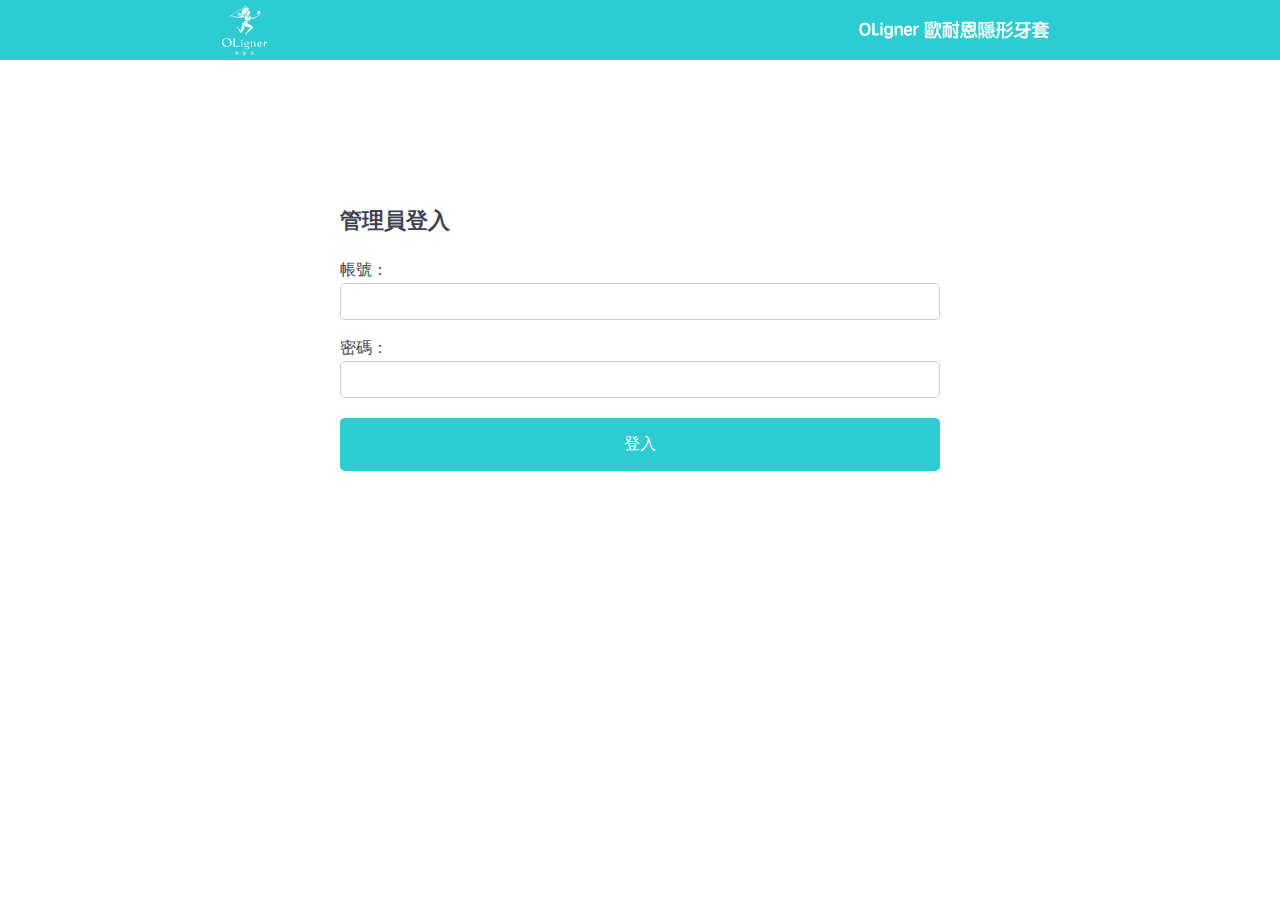
==== login.html @ 2b428a00 "add" ====
<!DOCTYPE html>
<html lang="en">

<head>
    <meta charset="UTF-8">
    <meta name="viewport" content="width=device-width, initial-scale=1.0">
    <title>管理員登入</title>
    <link rel="stylesheet" href="css/style.css">
</head>

<body>
    <header>
        <nav>
            <div class="logo"><img src="images/logo.png" alt=""></div>
            <div class="account"><img src="images/OLigner.png" alt=""></div>
        </nav>
    </header>
    <div class="login">
        <h1>管理員登入</h1>

        <form action="php/login.php" method="POST">
            <div class="form-group">
                <label for="username">帳號：</label>
                <input type="text" id="username" name="username" required>
            </div>

            <div class="form-group">
                <label for="password">密碼：</label>
                <input type="password" id="password" name="password" required>
            </div>

            <button type="submit">登入</button>
        </form>
    </div>
</body>

</html>
---- css/style.css ----
@charset "UTF-8";
/* http://meyerweb.com/eric/tools/css/reset/ 
   v2.0 | 20110126
   License: none (public domain)
*/
html, body, div, span, applet, object, iframe,
h1, h2, h3, h4, h5, h6, p, blockquote, pre,
a, abbr, acronym, address, big, cite, code,
del, dfn, em, img, ins, kbd, q, s, samp,
small, strike, strong, sub, sup, tt, var,
b, u, i, center,
dl, dt, dd, ol, ul, li,
fieldset, form, label, legend,
table, caption, tbody, tfoot, thead, tr, th, td,
article, aside, canvas, details, embed,
figure, figcaption, footer, header, hgroup,
menu, nav, output, ruby, section, summary,
time, mark, audio, video {
  margin: 0;
  padding: 0;
  border: 0;
  font-size: 100%;
  font: inherit;
  vertical-align: baseline;
}

/* HTML5 display-role reset for older browsers */
article, aside, details, figcaption, figure,
footer, header, hgroup, menu, nav, section {
  display: block;
}

body {
  line-height: 1;
}

ol, ul {
  list-style: none;
}

blockquote, q {
  quotes: none;
}

blockquote:before, blockquote:after,
q:before, q:after {
  content: "";
  content: none;
}

table {
  border-collapse: collapse;
  border-spacing: 0;
}

img {
  max-width: 100%;
}

h1 {
  font-size: 22px;
  font-weight: 600;
  margin: 10px 0 30px;
}

h2 {
  font-size: 18px;
  margin: 20px 0 10px;
  font-weight: 500;
}

button {
  width: 100%;
  padding: 16px;
  background-color: #2DCCD3;
  color: white;
  border: none;
  font-size: 16px;
  border-radius: 5px;
  cursor: pointer;
  transition: background-color 0.3s ease;
}

button:hover {
  background-color: #28b8bf;
}

button:disabled {
  background-color: #ccc;
  cursor: not-allowed;
}

/* 任務回到上一頁 */
.back-button {
  margin-top: 20px;
  padding: 10px 20px;
  background-color: #e7e7e7;
  color: #6c707a;
  border: none;
  border-radius: 5px;
  cursor: pointer;
  font-size: 13px;
  text-decoration: none;
  display: inline-block;
  transition: background-color 0.3s ease;
}

.back-button:hover {
  background-color: #bababa;
}

header {
  width: 100%;
  background-color: #2DCCD3;
}
@media screen and (max-width: 768px) {
  header {
    padding-left: 15px;
    padding-right: 15px;
  }
}
header nav {
  max-width: 836px;
  width: 100%;
  height: 60px;
  margin-left: auto;
  margin-right: auto;
  display: flex;
  justify-content: space-between;
  align-items: center;
}
header nav .logo {
  width: 45px;
  height: 50px;
}
header nav .account {
  width: 207px;
  height: 32px;
}

body {
  font-family: "Noto Sans TC", "Inter", sans-serif;
  font-optical-sizing: auto;
  font-style: normal;
  font-size: 16px;
  color: #3F4254;
}
body * {
  box-sizing: border-box;
}

.container {
  max-width: 500px;
  width: 100%;
  margin-left: auto;
  margin-right: auto;
  background-color: #fff;
  border-radius: 20px;
  padding: 25px;
  position: relative;
  top: -150px;
  line-height: 28px;
}
@media screen and (max-width: 768px) {
  .container {
    margin-top: -100px;
  }
}

.banner {
  max-width: 836px;
  width: 100%;
  height: 498px;
  margin-left: auto;
  margin-right: auto;
}
@media screen and (max-width: 768px) {
  .banner {
    max-width: 100%;
    width: 100%;
    margin-left: auto;
    margin-right: auto;
  }
}

footer {
  width: 100%;
  margin: 30px auto;
  border-top: 1px solid #dadada;
  padding-top: 20px;
}
footer p {
  max-width: 284px;
  text-align: center;
  margin: auto;
  font-size: 13px;
  line-height: 21px;
  font-weight: 500;
  color: #8a8a8a;
}

/* Reset 一些預設樣式 */
.image-options {
  display: flex;
  flex-direction: column;
  justify-content: space-between;
  gap: 10px;
}

.image-container {
  width: 100%;
  max-width: 440px;
  height: 104px;
  border-radius: 12px;
  cursor: pointer;
  overflow: hidden;
  border: 1px solid #49e8f0;
  flex: 1;
  transition: border-color 0.3s ease;
  margin-bottom: 15px;
}

.image-container img {
  width: 100%;
  object-fit: cover;
  border-radius: 15px;
}

.image-container.selected {
  border: 3px solid #2DCCD3;
  background-color: #f9ffff;
  border-radius: 15px;
  position: relative;
}

.image-container:nth-child(3) {
  padding: 20px;
  border: initial;
  text-align: right;
}

.image-container:nth-child(3).selected {
  padding: 20px;
  border: 3px solid #2DCCD3;
}
.image-container:nth-child(3).selected p {
  color: #2DCCD3;
}

.privacy-container {
  margin-top: 30px;
  margin-bottom: 20px;
  display: flex;
  align-items: center;
}
.privacy-container label {
  position: relative;
  top: 2px;
  left: 10px;
}
.privacy-container a {
  text-decoration: none;
  color: #333;
  font-weight: bold;
}

/* #next-button {
    margin-top: 10px;
    padding: 10px 20px;
    background-color: #ccc;
    border: none;
    border-radius: 5px;
    cursor: not-allowed;
    transition: background-color 0.3s ease;
}

#next-button.enabled {
    background-color: #4CAF50;
    cursor: pointer;
} */
/* 隱私權彈窗 */
/* 隱私權彈窗的基本樣式 */
.modal {
  display: none;
  position: fixed;
  line-height: 24px;
  z-index: 1000;
  left: 0;
  top: 0;
  width: 100%;
  height: 100%;
  background-color: rgba(0, 0, 0, 0.5);
  /* 半透明背景 */
  opacity: 0;
  /* 預設透明 */
  transition: opacity 0.3s ease;
  /* 背景漸變動畫 */
}

/* 彈窗顯示時的樣式 */
.modal.show {
  display: block;
  opacity: 1;
  /* 背景變為不透明 */
}

/* 彈窗內容區域 */
.modal-content {
  font-size: 14px;
  background-color: #fff;
  width: 100%;
  max-width: 1300px;
  padding: 20px;
  border-radius: 8px;
  box-shadow: 0 4px 8px rgba(0, 0, 0, 0.1);
  height: 600px;
  overflow: auto;
  /* 垂直與水平置中 */
  position: absolute;
  top: 50%;
  left: 50%;
  transform: translate(-50%, -50%);
  /* 置中對齊 */
  /* 動畫效果 */
  opacity: 0;
  transform: translate(-50%, -60%);
  transition: opacity 0.3s ease, transform 0.3s ease;
}
@media screen and (max-width: 768px) {
  .modal-content {
    width: 96%;
    line-height: 20px;
  }
}

/* 顯示彈窗時的內容動畫 */
.modal.show .modal-content {
  opacity: 1;
  transform: translate(-50%, -50%);
  /* 回到原位置 */
}

/* 關閉按鈕樣式 */
.close-button {
  float: right;
  font-size: 24px;
  font-weight: bold;
  cursor: pointer;
  color: #333;
}

.close-button:hover {
  color: red;
}

#phone:invalid {
  border: 2px solid rgb(194, 0, 0);
}

#phone:valid {
  border: 2px solid #2DCCD3;
}

small {
  font-size: 12px;
  text-align: right;
  display: block;
  color: #8a8a8a;
  margin-top: 5px;
}

/* 任務 */
.form-group {
  margin-bottom: 20px;
  text-align: left;
}

input,
textarea {
  width: 100%;
  padding: 10px;
  margin-top: 5px;
  border: 1px solid #ccc;
  border-radius: 5px;
}

input[type=checkbox] {
  width: 20px;
  height: 20px;
  background-color: #d3d3d3;
}

/* 美化選擇縣市的下拉選單 */
select {
  width: 100%;
  padding: 12px;
  margin-top: 7px;
  border: 1px solid #ccc;
  border-radius: 5px;
  background-color: #fff;
  font-size: 16px;
  appearance: none;
  /* 隱藏預設的瀏覽器箭頭 */
  background-image: url('data:image/svg+xml;utf8,<svg xmlns="http://www.w3.org/2000/svg" width="20" height="20" viewBox="0 0 24 24"><path fill="black" d="M7 10l5 5 5-5z"/></svg>');
  background-repeat: no-repeat;
  background-position: right 10px center;
  background-size: 12px;
  cursor: pointer;
  transition: border-color 0.3s ease;
}

/* 當使用者點擊選擇欄位時的樣式 */
select:focus {
  border-color: #4CAF50;
  outline: none;
  box-shadow: 0 0 5px rgba(76, 175, 80, 0.5);
}

/* 當滑鼠移到下拉選單內部選項時的效果 */
option:hover {
  background-color: #f1f1f1;
  cursor: pointer;
}

b {
  font-weight: bold;
}

/*  task1 */
.image-options.task {
  display: flex;
  flex-direction: row;
  flex-wrap: wrap;
  margin-top: 15px;
  align-content: center;
  justify-content: center;
}

.condition-image {
  width: 210px;
  height: 140px;
  cursor: pointer;
  border-radius: 8px;
  border: 1px solid #2DCCD3;
  transition: border 0.3s ease;
}
@media screen and (max-width: 768px) {
  .condition-image {
    width: 48%;
    height: 100%;
  }
}

.condition-image.selected {
  border-color: #49e8f0;
  border-radius: 8px;
  border: 3px solid #2DCCD3;
  /* 選取後的綠色邊框 */
}

#uncertain-button {
  margin-top: 10px;
  color: white;
  border-radius: 5px;
  cursor: pointer;
  transition: background-color 0.3s ease;
}

.uncertain-button {
  background-image: url("../images/unsure.jpg");
  background-position: center;
  background-repeat: no-repeat;
  width: 500px;
  height: 105px;
  padding: 10px 20px;
  border: 1px solid #49e8f0;
  background-color: #fff;
  margin: auto;
}
@media screen and (max-width: 768px) {
  .uncertain-button {
    width: 100%;
    background-size: contain;
  }
}

.other-button {
  background-image: url("../images/other.png");
  background-position: center;
  background-repeat: no-repeat;
  background-size: cover;
  width: 500px;
  height: 105px;
  border: 1px solid #49e8f0;
  background-color: #fff;
  margin: auto;
}
@media screen and (max-width: 768px) {
  .other-button {
    width: 100%;
    min-height: auto;
    background-size: contain;
  }
}

#uncertain-button:hover {
  background-color: #ffffff;
}

#uncertain-button.selected {
  border: 3px solid #49e8f0;
  border-radius: 10px;
  /* 選取後的深紅色 */
}

.boxcenter {
  text-align: center;
}
.boxcenter label {
  display: block;
  text-align: left;
}

.container_camera {
  width: 100%;
  max-width: 500px;
  margin: auto;
}
.container_camera .stepbar {
  background-color: rgba(37, 37, 37, 0.8901960784);
  padding: 20px;
  color: #fff;
  display: flex;
  gap: 10px;
}
.container_camera .stepbar #step-image {
  width: 80px;
  height: 80px;
  background-color: #fff;
  border-radius: 10px;
  overflow: hidden;
}
.container_camera .mask {
  position: relative;
}
.container_camera .mask .mask_image {
  position: absolute;
  top: 0;
  left: 0;
  width: 100%;
  height: 100%;
}
.container_camera .mask video {
  width: 100%;
  height: auto;
}
@media screen and (max-width: 768px) {
  .container_camera .mask video {
    min-height: 667px;
  }
}

.step-content #stepOrder {
  font-size: 12px;
  color: #A1A5B7;
  margin: 5px 0 5px;
}
.step-content #step-title {
  font-size: 15px;
  font-weight: 700;
  color: #FDFDFD;
  line-height: 30px;
}
.step-content #step-instruction {
  font-size: 15px;
  color: #FDFDFD;
}

.step {
  display: none;
}

.step.active {
  display: block;
}

#photos {
  background-color: #3c3c3c;
  width: 100%;
  height: 90px;
  overflow: hidden;
  margin-bottom: 20px;
}

#retake,
#next-step,
#retake-all {
  display: none;
}

.photo-container ul {
  display: flex;
  height: 100%;
  justify-content: center;
  align-items: center;
  gap: 20px;
}
@media screen and (max-width: 768px) {
  .photo-container ul {
    gap: 7px;
  }
}
.photo-container ul li {
  width: 70px;
  height: 70px;
  background-color: #060606;
  border-radius: 5px;
}
.photo-container ul li img {
  width: 100%;
  height: 100%;
  object-fit: cover;
}

.capture img {
  top: 3px;
  position: relative;
  right: 5px;
}

.retake,
.retake-all {
  margin-top: 20px;
  background-color: initial;
  border: 1px solid #2DCCD3;
  color: #2DCCD3;
}
.retake:hover,
.retake-all:hover {
  color: #fff;
}

.retake-container {
  display: flex;
  justify-content: space-between;
  gap: 20px;
}

.submit-photos {
  margin-top: 20px;
}

.switch-camera {
  margin-top: 20px;
  font-size: 14px;
  background-color: initial;
  border: 1px solid #2DCCD3;
  color: #2DCCD3;
  padding: 10px;
}
.switch-camera:hover {
  color: #fff;
}

.thank {
  margin-top: -50px;
}

.thankYou {
  width: 78%;
  margin: auto;
  text-align: center;
}
.thankYou .qrcode {
  width: 220px;
  height: 220px;
  text-align: center;
  margin: auto;
  display: block;
}
.thankYou p.bold {
  font-size: 1.1rem;
  font-weight: bold;
  margin-top: 20px;
}

.login {
  width: 100%;
  max-width: 600px;
  margin: 150px auto 0;
}/*# sourceMappingURL=style.css.map */
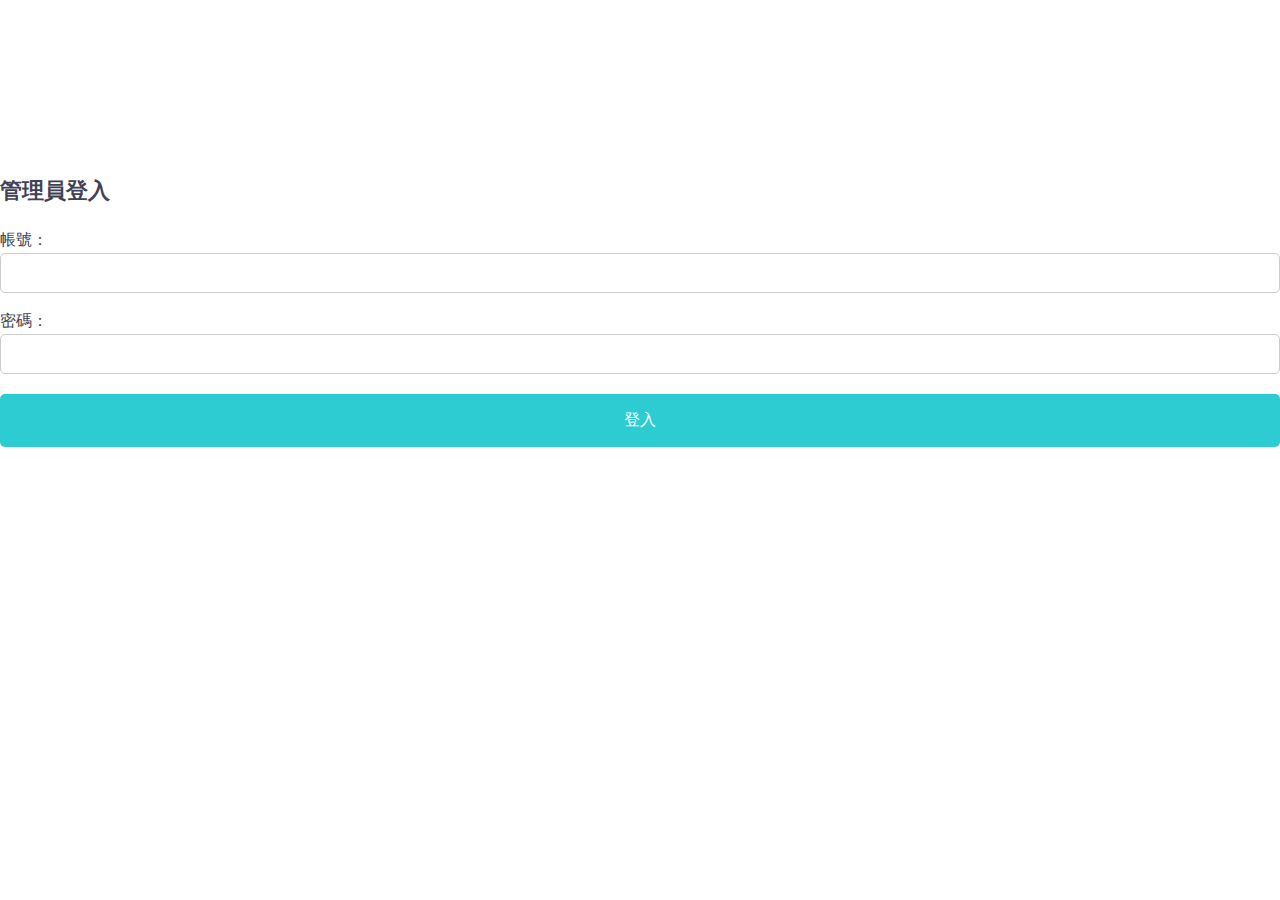
==== commit 85c16123: "add" ====
--- a/login.html
+++ b/login.html
@@ -8,7 +8,7 @@
     <link rel="stylesheet" href="css/style.css">
 </head>
 
-<body>
+<body class="takePhoto">
     <header>
         <nav>
             <div class="logo"><img src="images/logo.png" alt=""></div>
--- a/css/style.css
+++ b/css/style.css
@@ -92,7 +92,7 @@
 
 /* 任務回到上一頁 */
 .back-button {
-  margin-top: 20px;
+  margin-top: 10px;
   padding: 10px 20px;
   background-color: #e7e7e7;
   color: #6c707a;
@@ -109,41 +109,20 @@
   background-color: #bababa;
 }
 
-header {
-  width: 100%;
-  background-color: #2DCCD3;
-}
-@media screen and (max-width: 768px) {
-  header {
-    padding-left: 15px;
-    padding-right: 15px;
-  }
-}
-header nav {
-  max-width: 836px;
-  width: 100%;
-  height: 60px;
-  margin-left: auto;
-  margin-right: auto;
-  display: flex;
-  justify-content: space-between;
-  align-items: center;
-}
-header nav .logo {
-  width: 45px;
-  height: 50px;
-}
-header nav .account {
-  width: 207px;
-  height: 32px;
-}
-
 body {
   font-family: "Noto Sans TC", "Inter", sans-serif;
   font-optical-sizing: auto;
   font-style: normal;
   font-size: 16px;
   color: #3F4254;
+  background-color: #fff;
+  background-image: url("../banner/image01.jpg");
+  background-size: calc(100% + 300px);
+  background-position: top;
+  background-repeat: no-repeat;
+}
+body.takePhoto {
+  background-image: initial;
 }
 body * {
   box-sizing: border-box;
@@ -157,35 +136,34 @@
   background-color: #fff;
   border-radius: 20px;
   padding: 25px;
-  position: relative;
-  top: -150px;
   line-height: 28px;
+  z-index: 1000;
+  width: 100%;
+  position: relative;
+  box-shadow: 1px 1px 6px #d8d8d8;
+  margin: auto;
 }
 @media screen and (max-width: 768px) {
   .container {
-    margin-top: -100px;
-  }
-}
-
-.banner {
-  max-width: 836px;
-  width: 100%;
-  height: 498px;
-  margin-left: auto;
-  margin-right: auto;
-}
-@media screen and (max-width: 768px) {
-  .banner {
-    max-width: 100%;
-    width: 100%;
-    margin-left: auto;
-    margin-right: auto;
-  }
+    width: 96%;
+    margin: auto;
+  }
+}
+
+select {
+  -webkit-appearance: none;
+  /* 隱藏 iOS 預設樣式 */
+  -moz-appearance: none;
+  /* 隱藏 Firefox 預設樣式 */
+  appearance: none;
+  /* 隱藏通用預設樣式 */
+  color: #656565;
+  /* 設置文字顏色 */
 }
 
 footer {
   width: 100%;
-  margin: 30px auto;
+  margin: 30px auto 0;
   border-top: 1px solid #dadada;
   padding-top: 20px;
 }
@@ -200,6 +178,28 @@
 }
 
 /* Reset 一些預設樣式 */
+.container {
+  top: 300px;
+}
+@media screen and (max-width: 768px) {
+  .container {
+    top: 190px;
+  }
+}
+.container .titles {
+  margin-bottom: 10px;
+}
+.container h1 {
+  width: 100%;
+  margin: 0px auto 20px;
+}
+.container h1 img {
+  width: 28px;
+  height: 28px;
+  position: relative;
+  top: 3px;
+}
+
 .image-options {
   display: flex;
   flex-direction: column;
@@ -210,41 +210,18 @@
 .image-container {
   width: 100%;
   max-width: 440px;
-  height: 104px;
   border-radius: 12px;
   cursor: pointer;
   overflow: hidden;
-  border: 1px solid #49e8f0;
   flex: 1;
   transition: border-color 0.3s ease;
-  margin-bottom: 15px;
 }
 
 .image-container img {
   width: 100%;
-  object-fit: cover;
+  object-fit: contain;
   border-radius: 15px;
-}
-
-.image-container.selected {
-  border: 3px solid #2DCCD3;
-  background-color: #f9ffff;
-  border-radius: 15px;
-  position: relative;
-}
-
-.image-container:nth-child(3) {
-  padding: 20px;
-  border: initial;
-  text-align: right;
-}
-
-.image-container:nth-child(3).selected {
-  padding: 20px;
-  border: 3px solid #2DCCD3;
-}
-.image-container:nth-child(3).selected p {
-  color: #2DCCD3;
+  height: 100%;
 }
 
 .privacy-container {
@@ -353,6 +330,10 @@
   color: red;
 }
 
+.line {
+  text-decoration: underline;
+}
+
 #phone:invalid {
   border: 2px solid rgb(194, 0, 0);
 }
@@ -521,6 +502,10 @@
   text-align: left;
 }
 
+.photo-container ul li {
+  position: relative;
+}
+
 .container_camera {
   width: 100%;
   max-width: 500px;
@@ -543,21 +528,26 @@
 .container_camera .mask {
   position: relative;
 }
+.container_camera .mask .large_image {
+  position: absolute;
+  z-index: 99;
+}
 .container_camera .mask .mask_image {
   position: absolute;
-  top: 0;
-  left: 0;
-  width: 100%;
-  height: 100%;
+  top: -60px;
+  z-index: 10;
+  width: 100%;
+  height: auto;
+  object-fit: contain;
+}
+@media screen and (max-width: 768px) {
+  .container_camera .mask .mask_image {
+    top: -30px;
+  }
 }
 .container_camera .mask video {
   width: 100%;
   height: auto;
-}
-@media screen and (max-width: 768px) {
-  .container_camera .mask video {
-    min-height: 667px;
-  }
 }
 
 .step-content #stepOrder {
@@ -582,20 +572,6 @@
 
 .step.active {
   display: block;
-}
-
-#photos {
-  background-color: #3c3c3c;
-  width: 100%;
-  height: 90px;
-  overflow: hidden;
-  margin-bottom: 20px;
-}
-
-#retake,
-#next-step,
-#retake-all {
-  display: none;
 }
 
 .photo-container ul {
@@ -622,52 +598,97 @@
   object-fit: cover;
 }
 
-.capture img {
+.bottom_bar {
+  background-color: #1b1b1b;
+  position: relative;
+  z-index: 100;
+}
+@media screen and (max-width: 768px) {
+  .bottom_bar {
+    position: fixed;
+    bottom: 0;
+    width: 100%;
+    background-color: #1b1b1b;
+  }
+}
+.bottom_bar #photos {
+  background-color: #3c3c3c;
+  width: 100%;
+  height: 90px;
+  overflow: hidden;
+}
+.bottom_bar .camera_bar {
+  padding: 5px 5px;
+  height: 80px;
+  width: 100%;
+}
+.bottom_bar .camera_bar .taskPhoto,
+.bottom_bar .camera_bar .after {
+  display: flex;
+  gap: 10px;
+  justify-content: space-between;
+  align-items: center;
+}
+.bottom_bar .camera_bar .capture {
+  border-radius: 100px;
+  text-align: center;
+  padding: 10px;
+  position: relative;
+  top: -2px;
+}
+.bottom_bar .camera_bar .capture img {
   top: 3px;
   position: relative;
-  right: 5px;
-}
-
-.retake,
-.retake-all {
-  margin-top: 20px;
+  width: 33px;
+}
+.bottom_bar .camera_bar .upload-button {
   background-color: initial;
-  border: 1px solid #2DCCD3;
-  color: #2DCCD3;
-}
-.retake:hover,
-.retake-all:hover {
-  color: #fff;
-}
-
-.retake-container {
-  display: flex;
-  justify-content: space-between;
-  gap: 20px;
-}
-
-.submit-photos {
-  margin-top: 20px;
-}
-
-.switch-camera {
-  margin-top: 20px;
-  font-size: 14px;
+}
+.bottom_bar .camera_bar .upload-button img {
+  width: 33px;
+}
+.bottom_bar .camera_bar .submit-photos {
+  width: 100%;
+  max-width: 130px;
+  margin: auto;
+  border-radius: 60px;
+  padding: 10px;
+  position: relative;
+  top: 8px;
+}
+.bottom_bar .camera_bar .submit-photos img {
+  width: 33px;
+  position: relative;
+  top: 5px;
+}
+.bottom_bar .camera_bar .success-photos {
   background-color: initial;
-  border: 1px solid #2DCCD3;
-  color: #2DCCD3;
-  padding: 10px;
-}
-.switch-camera:hover {
-  color: #fff;
-}
-
-.thank {
-  margin-top: -50px;
+}
+.bottom_bar .camera_bar .success-photos img {
+  width: 33px;
+}
+.bottom_bar .camera_bar .renew-photos {
+  background-color: initial;
+}
+.bottom_bar .camera_bar .renew-photos img {
+  width: 35px;
+}
+.bottom_bar .camera_bar .switch-camera {
+  background-color: initial;
+}
+.bottom_bar .camera_bar .switch-camera img {
+  width: 40px;
+}
+
+@media screen and (max-width: 768px) {
+  .thank {
+    padding: 0 18px;
+    top: -75px;
+  }
 }
 
 .thankYou {
-  width: 78%;
+  width: 100%;
   margin: auto;
   text-align: center;
 }
@@ -678,14 +699,24 @@
   margin: auto;
   display: block;
 }
-.thankYou p.bold {
-  font-size: 1.1rem;
-  font-weight: bold;
-  margin-top: 20px;
-}
-
-.login {
-  width: 100%;
-  max-width: 600px;
-  margin: 150px auto 0;
+.thankYou .n5 {
+  width: 308px;
+  margin: 15px auto 0;
+}
+
+.lines {
+  width: 28px;
+  position: relative;
+  top: 6px;
+  left: -6px;
+}
+
+input, textarea {
+  font-size: 16px;
+}
+
+.next71 {
+  text-indent: -20000px;
+  width: 400px;
+  overflow: hidden;
 }/*# sourceMappingURL=style.css.map */